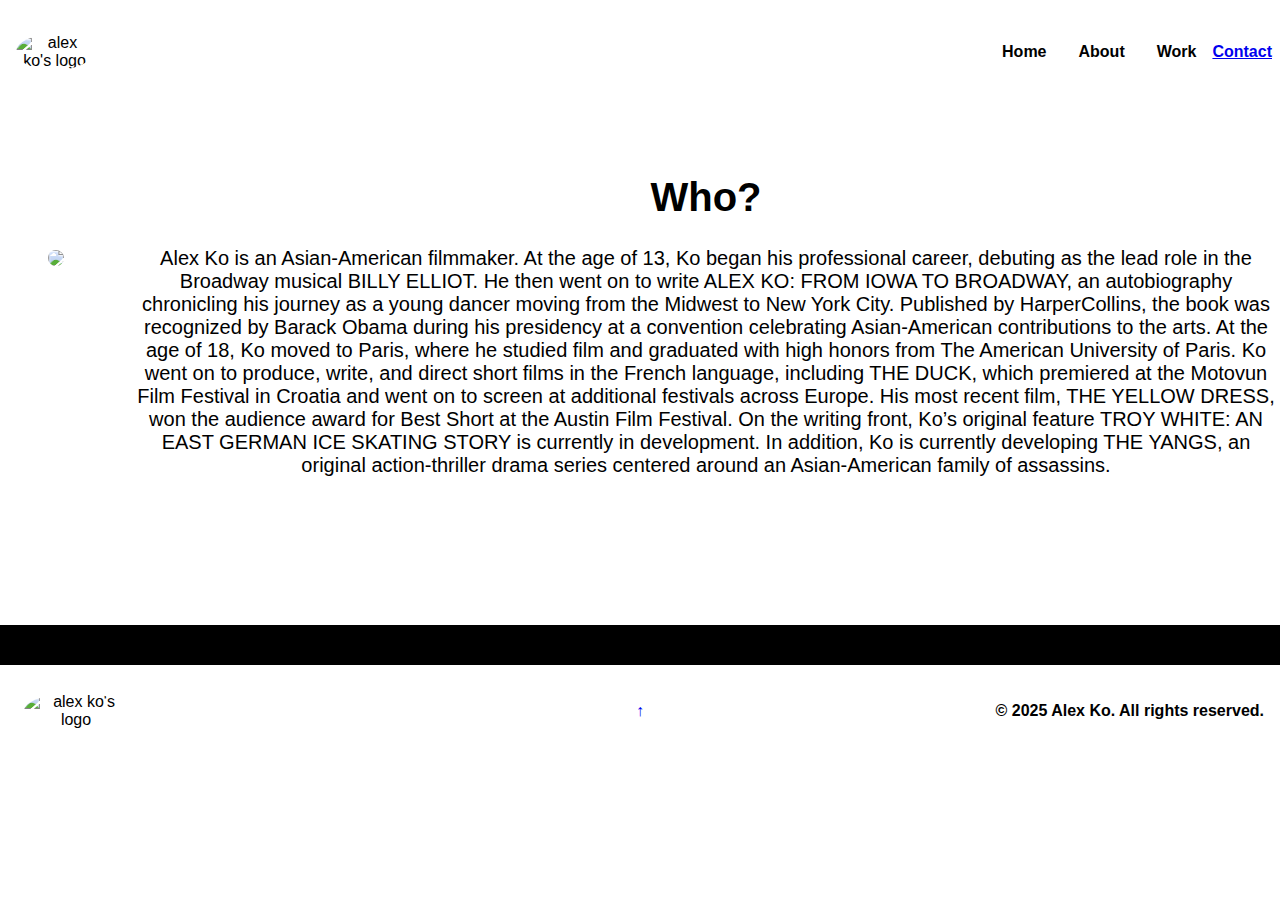
==== About.html @ 4a70f71e "Add files via upload" ====
<!DOCTYPE html>
<html>
    <head>
        <meta charset="UTF-8">
        <meta name="viewport" content="width=device-width, initial=1.0">
        <meta name="description" content="Alex Ko">
        <meta name="keywords" content="filmmaker, screenwriter, dancer, actor, author">
        <meta name="author" content="Ko web design">
        <title>Alex Ko website</title>
        <link rel="stylesheet" type="text/css" href="styles.css">
        <!-- google fonts -->
        <link rel="preconnect" href="https://fonts.googleapis.com">
        <link rel="preconnect" href="https://fonts.gstatic.com" crossorigin>
        <link href="https://fonts.googleapis.com/css2?family=Courier+Prime&display=swap" rel="stylesheet">
        <!-- stylesheet -->
        <link href="styles/styles.css" rel="stylesheet">
        <!-- font awesome cdn -->
        <link rel="stylesheet" href="https://cdnjs.cloudflare.com/ajax/libs/font-awesome/6.5.1/css/all.min.css" integrity="sha512-DTOQO9RWCH3ppGqcWaEA1BIZOC6xxalwEsw9c2QQeAIftl+Vegovlnee1c9QX4TctnWMn13TZye+giMm8e2LwA==" crossorigin="anonymous" referrerpolicy="no-referrer" />
        <script src="scripts/scripts.js" defer></script>
</head>




<header>
    <nav class="nav full-nav">
        <div>
           <img src="images/ALEX KO.png" alt="alex ko's logo" style="width: 60%;">
        </div>
        <div>
            <a href="home.html">Home</a>
            <a href="About.html">About</a>
            <a href="Work.html">Work</a>
            <a href="Contact.html">Contact</a>
        </div>
    </nav>

<body>

       <!----------about------------->

    <!DOCTYPE html>
<html>
  <head>
    <title>About me</title>
  </head>
  <style>
  .container {
    display: flex;
    align-items: center;
    justify-content: center;
  }
  
  img {
    padding: 3rem;
    border-radius: 70%;
    max-width: 50%%;
    max-height:50%;
    float: left;
  }
  
  .text {
    font-size: 20px;
    padding-left: 20px;
    padding-top: 10%;
    float: left;
  }
  </style>
  <body>
    <div class="container">
      <div class="image">
        <img src="images/AlexKoSolo.avif">
      </div>
      <div class="text">
        <h1>Who?</h1>
        <p>Alex Ko is an Asian-American filmmaker. At the age of 13, Ko 
            began his professional career, debuting as the lead role in the Broadway musical BILLY ELLIOT. 
            He then went on to write ALEX KO: FROM IOWA TO BROADWAY, an autobiography chronicling his 
            journey as a young dancer moving from the Midwest to New York City. Published by HarperCollins, the 
            book was recognized by Barack Obama during his presidency at a convention celebrating Asian-American 
            contributions to the arts. At the age of 18, Ko moved to Paris, where he studied film and graduated with 
            high honors from The American University of Paris. Ko went on to produce, write, and direct short films in the French 
            language, including THE DUCK, which premiered at the Motovun Film Festival in Croatia and went on to screen at additional festivals across 
            Europe. His most recent film, THE YELLOW DRESS, won the audience award for Best Short at the Austin Film 
            Festival. On the writing front, Ko’s original feature TROY WHITE: AN EAST GERMAN ICE SKATING STORY is currently in development. 
            In addition, Ko is currently developing THE YANGS, an original action-thriller drama series centered around an Asian-American family of assassins.</p>
      </div>
    </div>
  </body>
</html>
   
<main>



        </div>
    </div>
    <div class="black-spacer"></div>
     

        </main>

      <!-- footer -->
      <footer>
        <div>
            <img src="images/ALEX KO.png" alt="alex ko's logo" style="width: 25%;" loading:"lazy">
        </div>
        <div>
            <a href="About.html" class="hero-btn">↑</a>
        </div>
        <div>
            <h4>© 2025 Alex Ko. All rights reserved.</h4>
        </div>


    </body>

 </footer>
---- styles.css ----
* {
    font-family: 'Franklin Gothic Medium', 'Arial Narrow', Arial, sans-serif;
}

body {
    background-color: #fff;
    margin: 0;
    box-sizing: border-box;
}

header {
    position: relative;
    z-index: 1;
    height: 2rem;
}

header {
    text-align: center;
    padding: 20px 0;
}

.header img {
    float: left;
    width: 100px;
    height: 100px;
    background: #fff;
  }
  
  .header h1 {
    position: relati;
    top: 18px;
    left: 10px;
  }

.nav {
    background-color: #fff;
    color: #000;
    display: flex;
    justify-content: space-between;
    align-items: center;
    padding: .5rem;
    position: fixed;
    width: 100%;
    height: 3rem;
    box-shadow: 0 4px 6px rgba(0,0,0 0,2);
}

.nav div:nth-child(2) {
    display: flex;
    align-items: center;
    padding-right: 1rem;
    font-weight: bolder;
}

.nav div:nth-child(2) a:nth-child(-n+3) {
    color:#000;
    text-decoration: none;
    padding: 0 1rem;
}

.nav div:nth-child(1) img {
    padding: 0 .5rem;
}

.order-nav {
    align-self: center;
    margin: 0 .5rem;
    padding: .5rem 2rem;
    background-color: #000'
    color: #fff;
    border: none;
    border-radius: 1.5rem;
    font-size: 1rem;
    text-decoration: none;
}

@media (min-width: 800px) {
    .mobile-nav {
        display: none;
    }
}

@media (max-width: 800px) {
    .full-nav {
        display: none;
    }

    .mobile-nav {
        padding: 0;
    }

    .fa-bars {
        padding: .5rem;
    }
}

/* overplay */
/* mobile overlay nav*/

#overlay {
    display: none;
    position: fixed;
    width: 100%;
    height: 100%;
    background-color: rgba(0,0,0,0.7);
    z-index: 2;
}

.overlay-text {
    position: absolute;
    top: 50%;
    left: 50%;
    transform: translate(-50%, -50%);
    text-align: center;
}

.overlay-text a {
    display: block;
    color: #fff;
    font-weight: 600;
    text-decoration: none; 
    font-size: 1.5rem;
    padding: .5rem 2rem;
    transition: all 200ms ease-in-out;
}

.fa-times {
    font-size: 4rem;
    color: #fff;
    padding: 1rem;
    transition: all 200ms ease-in-out;
}

.fa-times:hover {
    animation: rotateAnimation 200ms ease-in-out;
}

/*animation */
@keyframes rotateAnimation {
    0% {
        transform: rotate(0deg);
    }

    100% {
        transform: rotate(90deg);
    }
}

/* About Section */
#about {
    padding: 80px 0;
    color: #000;
}

.row {
    display: flex;
    justify-content: space-between;
    flex-wrap: wrap;
}

.about-col-1 {
    flex-basis: 35%;
}

.about-col-1 img {
    padding: 0; 
    width: 70%; 
    max-height: 300px; 
    height: auto; 
    border-radius: 50%; 
}

.about-col-2 {
    flex-basis: 50%;
}

.sub-title {
    font-size: 60px;
    font-weight: 600;
    color: #000;
}

/* Projects Section */
.projects-grid {
    display: grid;
    grid-template-columns: repeat(auto-fit, minmax(300px, 1fr));
    gap: 20px;
    margin-top: 50px;
}

.project {
    position: relative;
    border-radius: 10px;
    overflow: hidden;
    height: 400px;
    transition: transform 0.3s ease-in-out;
}

.project img {
    width: 100%;  
    height: 100%; 
    object-fit: cover; 
    display: block;
    transition: transform 0.3s ease;
}

.project:hover img {
    transform: scale(1.1);
}

.project-info {
    position: absolute;
    bottom: 0;
    left: 0;
    width: 100%;
    background: rgba(0, 0, 0, 0.7);
    color: #fff;
    padding: 15px;
    text-align: center;
    transform: translateY(100%);
    transition: transform 0.3s ease-in-out;
}

.project:hover .project-info {
    transform: translateY(0);
}

.view-btn {
    display: inline-block;
    margin-top: 10px;
    padding: 10px 20px;
    background-color: #8c0717;
    color: white;
    text-decoration: none;
    border-radius: 5px;
    transition: background 0.3s ease-in-out;
}

.view-btn:hover {
    background-color: #8c0717;
}

/* Button */
.btn {
    display: inline-block;
    margin-top: 10px;
    padding: 8px 16px;
    background: #8c0717;
    color: #fff;
    text-decoration: none;
    border-radius: 5px;
    font-size: 14px;
    transition: background 0.3s;
}

.btn:hover {
    background: #8c0717;
}

/* Responsive */
@media (max-width: 768px) {
    .projects-grid {
        grid-template-columns: 1fr;
    }

    .project-info {
        position: relative;
        transform: translateY(0);
    }

    .project:hover img {
        transform: none;
    }
}


/* portfolio */ 

#portfolio{
    padding: 50px 0;
}

.portfolio-list {
    display: grid;
    grid-template-columns: repeat(auto-fit, minmax(250px, 1fr));
    grid-gap: 40px;
    margin-top: 50px;
}

.work {
    border-radius: 10px;
    position: relative;
    overflow: hidden;
}

.work img{
    width: 50%;
    border-radius: 20px;
    display: block;
}

.layer h3 {
    font-weight: 500;
    margin-bottom: 20px;
}

.layer a{
    margin-top: 20px;
    color: #8c0717;
    text-decoration: none;
    font-size: 18px;
    line-height: 60px;
    background: #fff;
    width: 60px;
    height: 60px;
    border-radius: 50%;
    text-align: center;
}

/*hero style image */
.hero-container {
    font-family: 'Courier New', Courier, monospace;
    position: center;
    color: #fff;
}

.hero-image {
    height: auto;
    width: 100%;
    display: block;
}

.hero-text {
    position: absolute; 
    top: 40%;
    left: 20vw;
    transform: translate(-50%, -50%);
    text-align: center;
}

.hero-container-about {

}

@media (max-width 768px) {
    .hero-text {
        left: 30vw;
    }
}

.hero-btn {
    margin: 0;
    padding: .5rem 2rem;
    background-color: #8c0717'
    color: #fff;
    border: none;
    border-radius: 1.5rem;
    font-size: 1rem;
    text-decoration: none;
}

.hero-text h1 {
    font-size: 3rem;
    margin: 1rem 0;
    text-align: center;
    height: min-content;
}

/* red spacer */ 
.black-spacer {
    width:100%;
    height: 2.5rem;
    background-color: #000;
}

main {
    padding-top: 8rem;
}

/* Professions Elements */

.professions-grid {
    display: grid;
    grid-template-columns: repeat(auto-fit, minmax(250px, 1fr)); 
    grid-gap: 2rem;
    padding: 0 2rem; 
    max-width: 1200px;
    margin: 0 auto; 
}

.professions-child {
    display: flex;
    flex-direction: column;
    align-items: center;
    color: #000;
    background-color: #fff;
    border-radius: 0.5rem;
    padding: 2rem; 
    text-align: center;
    height: 100%; 
}

.professions-child h4 {
    font-size: 1.5rem;
    margin-bottom: 1rem; 
}

.professions-child img {
    max-width: 80%;
    height: auto;
    margin-bottom: 1.5rem; 
}

.more-info {
    font-size: 1rem;
    width: auto;
    color: #fff;
    background-color: #81101f;
    border-radius: 1.5rem;
    border: none;
    padding: 0.75rem 1.5rem; /* Adjusted padding */
    cursor: pointer;
    transition: background-color 0.3s ease; /* Add a transition for hover effect */
}

.more-info:hover {
    background-color: #81101f; /* Darker red on hover */
}

@media (max-width: 768px) {
    .professions-grid {
        grid-template-columns: repeat(1, 1fr);
        grid-gap: 1.5rem; /* Adjust gap on mobile */
        padding: 0 1rem; /* Adjust padding on mobile */
    }

    .professions-child {
        width: 90%;
        margin: 1.5rem auto; /* Adjust margin on mobile */
        padding: 1.5rem; /* Adjust padding on mobile */
    }
}

/* footer */
footer {
    background-color: #fff;
    display: grid;
    grid-template-columns: repeat(3, 1fr);
    align-items: center;
    padding: 1rem;
    color: #000;
}

footer div:nth-child(2) {
    text-align: center;
}

footer div:nth-child(2) div:nth-child(1) {
    display: flex;
    justify-content: center;
}

footer div:nth-child(2) div:nth-child(1) a {
   text-decoration: none;
   color: #000;
}

footer div:nth-child(3) {
    text-align: right; 
}

footer div:nth-child(1) img, footer div:nth-child(3) img {
    padding: .5rem;
}
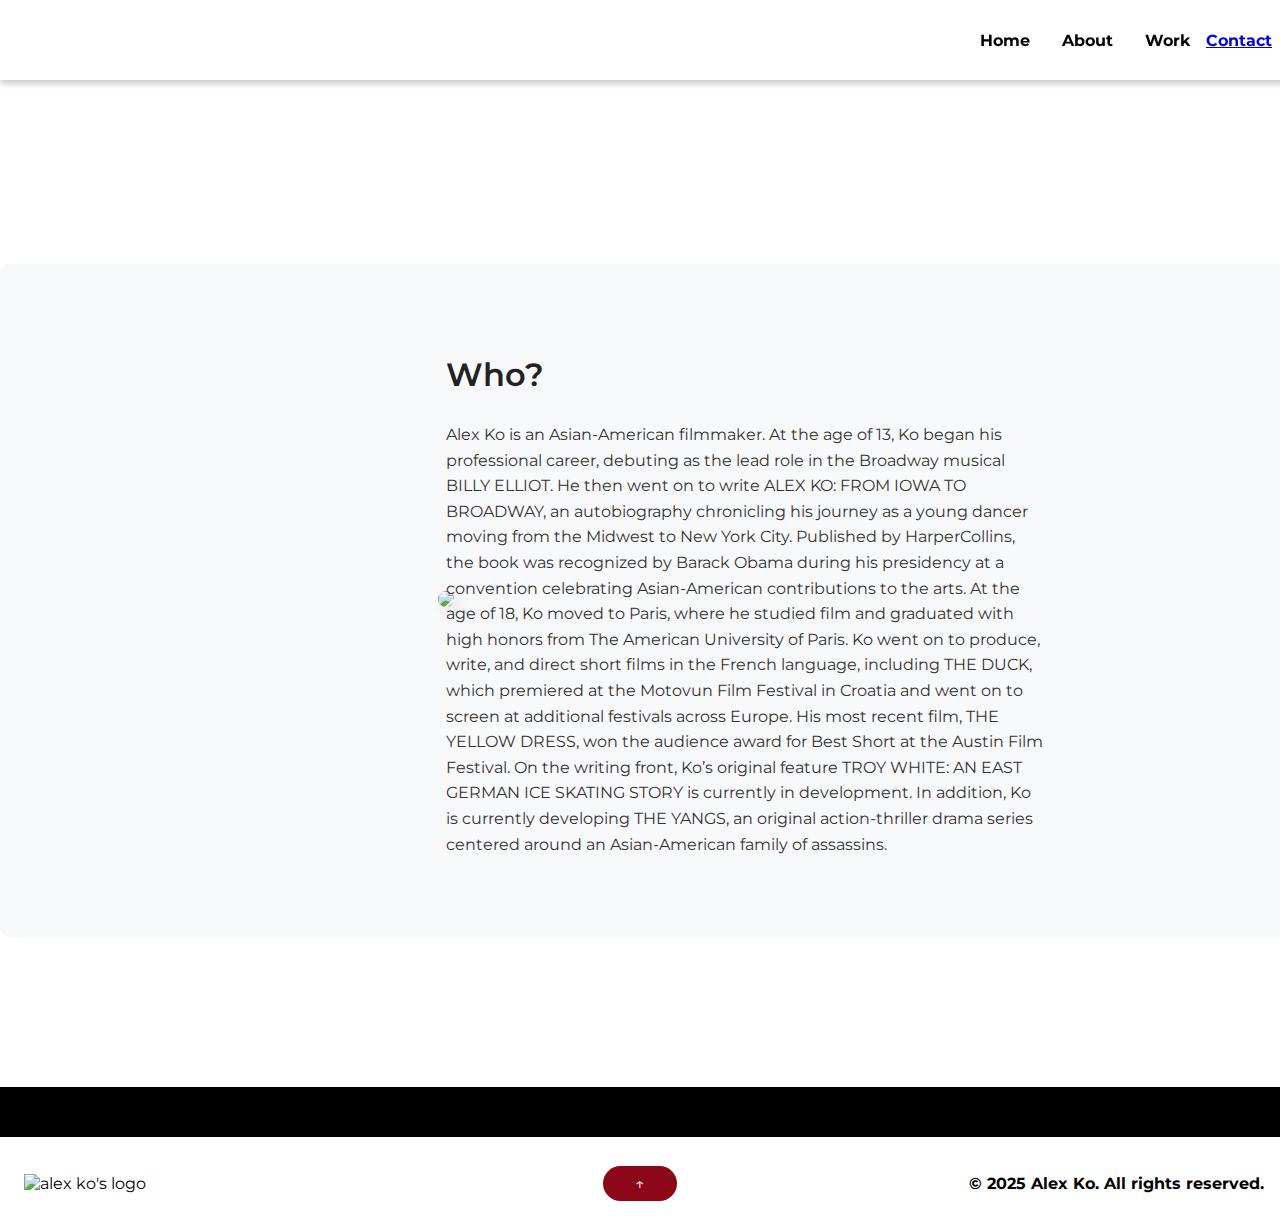
==== commit 76dce550: "Add files via upload" ====
--- a/About.html
+++ b/About.html
@@ -1,5 +1,4 @@
 <!DOCTYPE html>
-<html>
     <head>
         <meta charset="UTF-8">
         <meta name="viewport" content="width=device-width, initial=1.0">
@@ -9,11 +8,10 @@
         <title>Alex Ko website</title>
         <link rel="stylesheet" type="text/css" href="styles.css">
         <!-- google fonts -->
+        <link href="https://fonts.googleapis.com/css2?family=Montserrat:wght@300;400;600&display=swap" rel="stylesheet">
         <link rel="preconnect" href="https://fonts.googleapis.com">
         <link rel="preconnect" href="https://fonts.gstatic.com" crossorigin>
         <link href="https://fonts.googleapis.com/css2?family=Courier+Prime&display=swap" rel="stylesheet">
-        <!-- stylesheet -->
-        <link href="styles/styles.css" rel="stylesheet">
         <!-- font awesome cdn -->
         <link rel="stylesheet" href="https://cdnjs.cloudflare.com/ajax/libs/font-awesome/6.5.1/css/all.min.css" integrity="sha512-DTOQO9RWCH3ppGqcWaEA1BIZOC6xxalwEsw9c2QQeAIftl+Vegovlnee1c9QX4TctnWMn13TZye+giMm8e2LwA==" crossorigin="anonymous" referrerpolicy="no-referrer" />
         <script src="scripts/scripts.js" defer></script>
@@ -24,48 +22,103 @@
 
 <header>
     <nav class="nav full-nav">
+      <div class="header">
         <div>
-           <img src="images/ALEX KO.png" alt="alex ko's logo" style="width: 60%;">
-        </div>
+          <img src="images/ALEX KO.png" alt="alex ko's logo" style="width: 60%;">
+       </div>
+      </div>
         <div>
-            <a href="home.html">Home</a>
+            <a href="index.html">Home</a>
             <a href="About.html">About</a>
             <a href="Work.html">Work</a>
             <a href="Contact.html">Contact</a>
         </div>
     </nav>
+    <nav class="nav mobile-nav">
+      <div>
+          <img src="images/ALEX KO.png" alt="alex ko's logo" style="width: 25%;">
+      </div>
 
+      <div class="dropdown-menu" id="dropdownMenu">
+          <ul>
+              <li><a href="index.html">Home</a></li>
+              <li><a href="About.html">About</a></li>
+              <li><a href="Work.html">Work</a></li>
+              <li><a href="Contact.html">Contact</a></li>
+          </ul>
+      </div>
+</header>
+
+    <main>
 <body>
 
        <!----------about------------->
 
-    <!DOCTYPE html>
-<html>
-  <head>
-    <title>About me</title>
-  </head>
-  <style>
+  
+ <style>
   .container {
     display: flex;
     align-items: center;
     justify-content: center;
-  }
-  
-  img {
-    padding: 3rem;
-    border-radius: 70%;
+    gap: 2rem;
+    padding: 4rem 8%;
+    flex-wrap: wrap;
+    background: #f8f9fa; 
+    border-radius: 10px;
+    width: 100vw;
+}
+
+.image img {
+    width: 280px;
+    height: auto;
+    border-radius: 12px;
+    box-shadow: 4px 4px 15px rgba(0, 0, 0, 0.1);
+}
+
+.text {
+    max-width: 600px;
+    font-size: 16px;
+    line-height: 1.6;
+    color: #333;
+}
+
+.text h1 {
+    font-size: 32px;
+    font-weight: 600;
+    color: #222;
+}
+
+
+@media (max-width: 768px) {
+    .container {
+        flex-direction: column;
+        text-align: center;
+    }
+    
+    .text {
+        padding: 0 20px;
+    }
+}
+
+.header img {
+    background-color: transparent;
+    position: relative;
+    padding: 2rem;
+    padding-top: 200px;
     max-width: 50%%;
     max-height:50%;
     float: left;
   }
-  
-  .text {
-    font-size: 20px;
-    padding-left: 20px;
-    padding-top: 10%;
-    float: left;
-  }
-  </style>
+
+
+  .black-spacer {
+        height: 50px;
+        background-color: black;
+        margin-top: 150px;
+        width: 100vw;
+    }
+
+ </style>
   <body>
     <div class="container">
       <div class="image">
@@ -88,8 +141,6 @@
     </div>
   </body>
 </html>
-   
-<main>
 
 
 
@@ -98,21 +149,17 @@
     <div class="black-spacer"></div>
      
 
-        </main>
-
-      <!-- footer -->
-      <footer>
-        <div>
-            <img src="images/ALEX KO.png" alt="alex ko's logo" style="width: 25%;" loading:"lazy">
-        </div>
-        <div>
-            <a href="About.html" class="hero-btn">↑</a>
-        </div>
-        <div>
-            <h4>© 2025 Alex Ko. All rights reserved.</h4>
-        </div>
-
-
+  </main>
     </body>
-
+  <!-- footer -->
+  <footer>
+    <div>
+        <img src="images/ALEX KO.png" alt="alex ko's logo" style="width: 25%;" loading="lazy">
+    </div>
+    <div>
+        <a href="About.html" class="hero-btn">↑</a>
+    </div>
+    <div>
+        <h4>© 2025 Alex Ko. All rights reserved.</h4>
+    </div>
  </footer>
--- a/styles.css
+++ b/styles.css
@@ -1,36 +1,42 @@
 * {
-    font-family: 'Franklin Gothic Medium', 'Arial Narrow', Arial, sans-serif;
-}
+    font-family: 'Montserrat', sans-serif;
+}
+
 
 body {
     background-color: #fff;
+    padding-top: 5rem;
     margin: 0;
+    padding: 0;
     box-sizing: border-box;
 }
 
+body {
+    min-height: 200vh;
+}
+
 header {
-    position: relative;
-    z-index: 1;
-    height: 2rem;
-}
-
-header {
-    text-align: center;
-    padding: 20px 0;
+    position: relative fixed;
+    top: 0;
+    left: -100px;
+    width: 100%;
+    height: 5rem;  
+    background-color: #fff;
+    z-index: 1000; 
+    text-align: center;
+    padding: 20px;
+    padding-right: 100px;
 }
 
 .header img {
     float: left;
+    clear: both;
     width: 100px;
-    height: 100px;
+    height: 200px;
     background: #fff;
   }
   
-  .header h1 {
-    position: relati;
-    top: 18px;
-    left: 10px;
-  }
+
 
 .nav {
     background-color: #fff;
@@ -38,11 +44,14 @@
     display: flex;
     justify-content: space-between;
     align-items: center;
-    padding: .5rem;
+    padding: 0.5rem;
     position: fixed;
     width: 100%;
-    height: 3rem;
-    box-shadow: 0 4px 6px rgba(0,0,0 0,2);
+    height: 4rem;  
+    top: 0;
+    left: 0;
+    z-index: 1000;  
+    box-shadow: 0 4px 6px rgba(0,0,0,0.2); 
 }
 
 .nav div:nth-child(2) {
@@ -66,7 +75,7 @@
     align-self: center;
     margin: 0 .5rem;
     padding: .5rem 2rem;
-    background-color: #000'
+    background-color: #000;
     color: #fff;
     border: none;
     border-radius: 1.5rem;
@@ -172,6 +181,13 @@
 
 .about-col-2 {
     flex-basis: 50%;
+    margin-left: -50px;
+    padding-right: 20px;
+}
+
+.text {
+    padding-left: 20px; 
+    margin-left: -60px; 
 }
 
 .sub-title {
@@ -184,24 +200,27 @@
 .projects-grid {
     display: grid;
     grid-template-columns: repeat(auto-fit, minmax(300px, 1fr));
-    gap: 20px;
+    gap: 30px;
     margin-top: 50px;
+    padding-left: 0;
+    padding-right: 0;
+    width: 100vw;  
+    box-sizing: border-box;  
 }
 
 .project {
     position: relative;
     border-radius: 10px;
     overflow: hidden;
-    height: 400px;
+    height: 300px;
+    width: 100%;
     transition: transform 0.3s ease-in-out;
 }
 
 .project img {
-    width: 100%;  
-    height: 100%; 
-    object-fit: cover; 
-    display: block;
-    transition: transform 0.3s ease;
+    width: 100%;
+    height: auto; 
+    object-fit: cover;
 }
 
 .project:hover img {
@@ -272,6 +291,16 @@
         transform: none;
     }
 }
+
+.black-spacer {
+    width: 100vw;
+    height: 50px; 
+    background-color: black;
+    margin-top: 150px; 
+    margin-left: 0;
+    margin-right: 0;
+}
+/*header*/
 
 
 /* portfolio */ 
@@ -342,7 +371,7 @@
 
 }
 
-@media (max-width 768px) {
+@media (max-width: 768px) {
     .hero-text {
         left: 30vw;
     }
@@ -351,7 +380,7 @@
 .hero-btn {
     margin: 0;
     padding: .5rem 2rem;
-    background-color: #8c0717'
+    background-color: #8c0717;
     color: #fff;
     border: none;
     border-radius: 1.5rem;
@@ -366,16 +395,26 @@
     height: min-content;
 }
 
-/* red spacer */ 
-.black-spacer {
-    width:100%;
-    height: 2.5rem;
-    background-color: #000;
-}
+/* black spacer */ 
+
+    .black-spacer {
+        height: 50px;
+        background-color: black;
+        margin-top: 150px;
+        width: 100vw; 
+    }
 
 main {
-    padding-top: 8rem;
-}
+    padding-top: 9rem;
+    min-height: auto;
+}
+
+html, body {
+    height: auto !important;
+    min-height: 100vh !important;
+    overflow-y: auto !important;
+}
+
 
 /* Professions Elements */
 
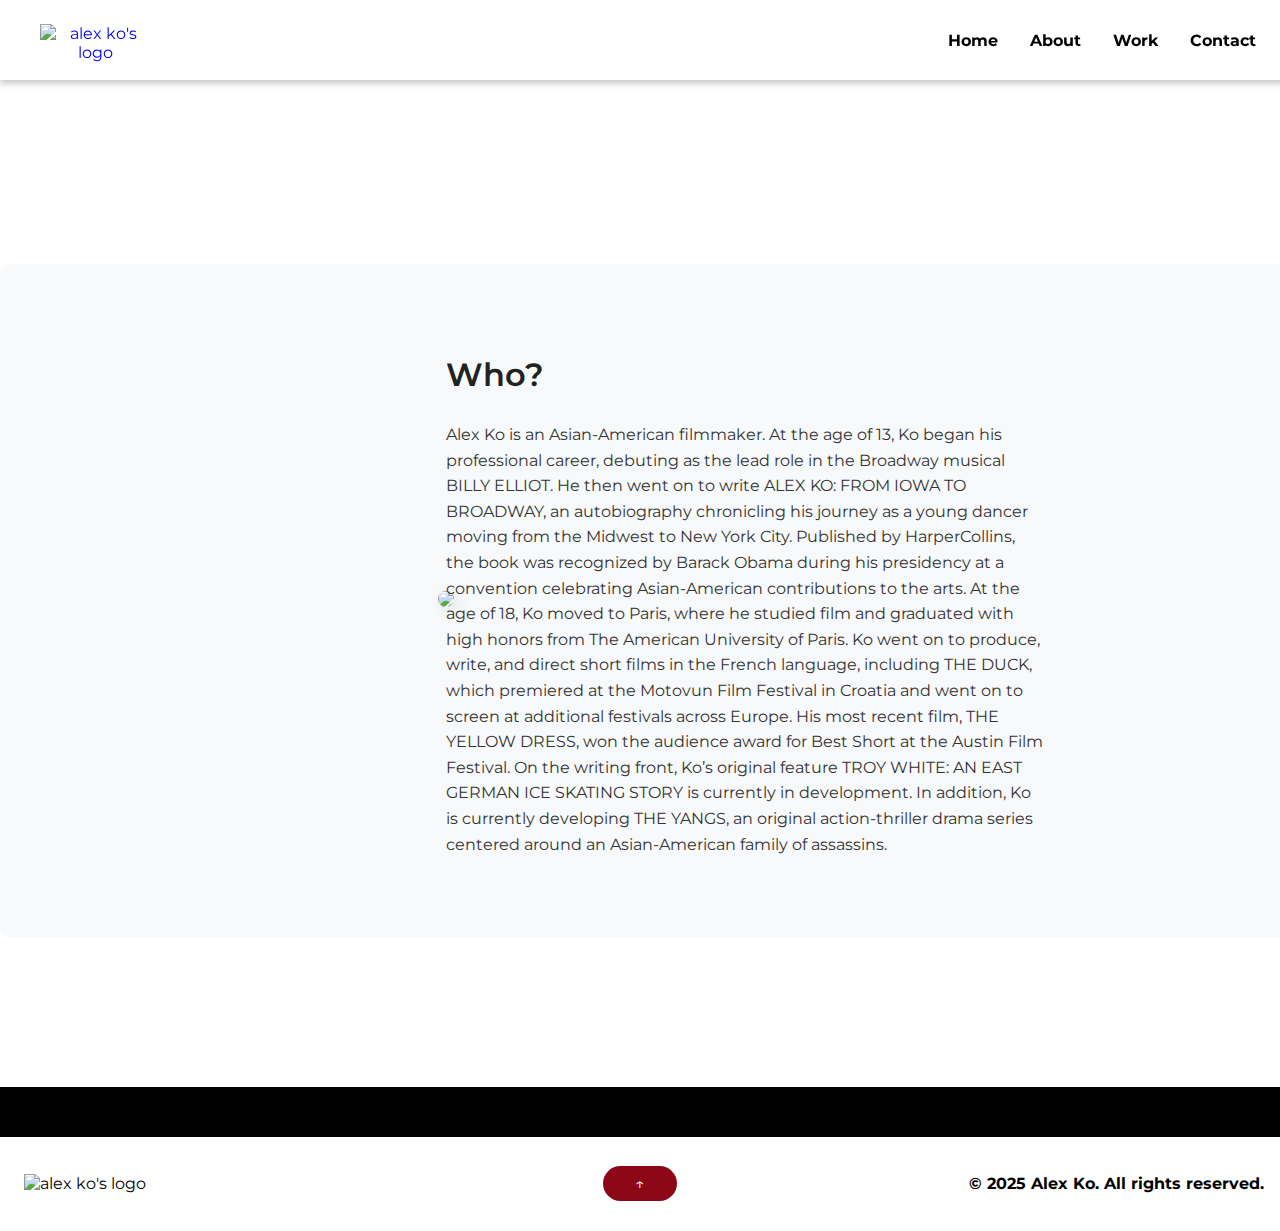
==== commit 0d15c2e7: "Add files via upload" ====
--- a/About.html
+++ b/About.html
@@ -24,7 +24,9 @@
     <nav class="nav full-nav">
       <div class="header">
         <div>
-          <img src="images/ALEX KO.png" alt="alex ko's logo" style="width: 60%;">
+          <a href="index.html">
+            <img src="images/ALEX KO.png" alt="alex ko's logo" style="width: 60%;">
+        </a>
        </div>
       </div>
         <div>
--- a/styles.css
+++ b/styles.css
@@ -61,10 +61,15 @@
     font-weight: bolder;
 }
 
-.nav div:nth-child(2) a:nth-child(-n+3) {
-    color:#000;
-    text-decoration: none;
+.nav div:nth-child(2) a {
+    color: #000; 
+    text-decoration: none; 
     padding: 0 1rem;
+}
+
+.nav div:nth-child(2) a:hover {
+    color: #81101f; 
+}
 }
 
 .nav div:nth-child(1) img {
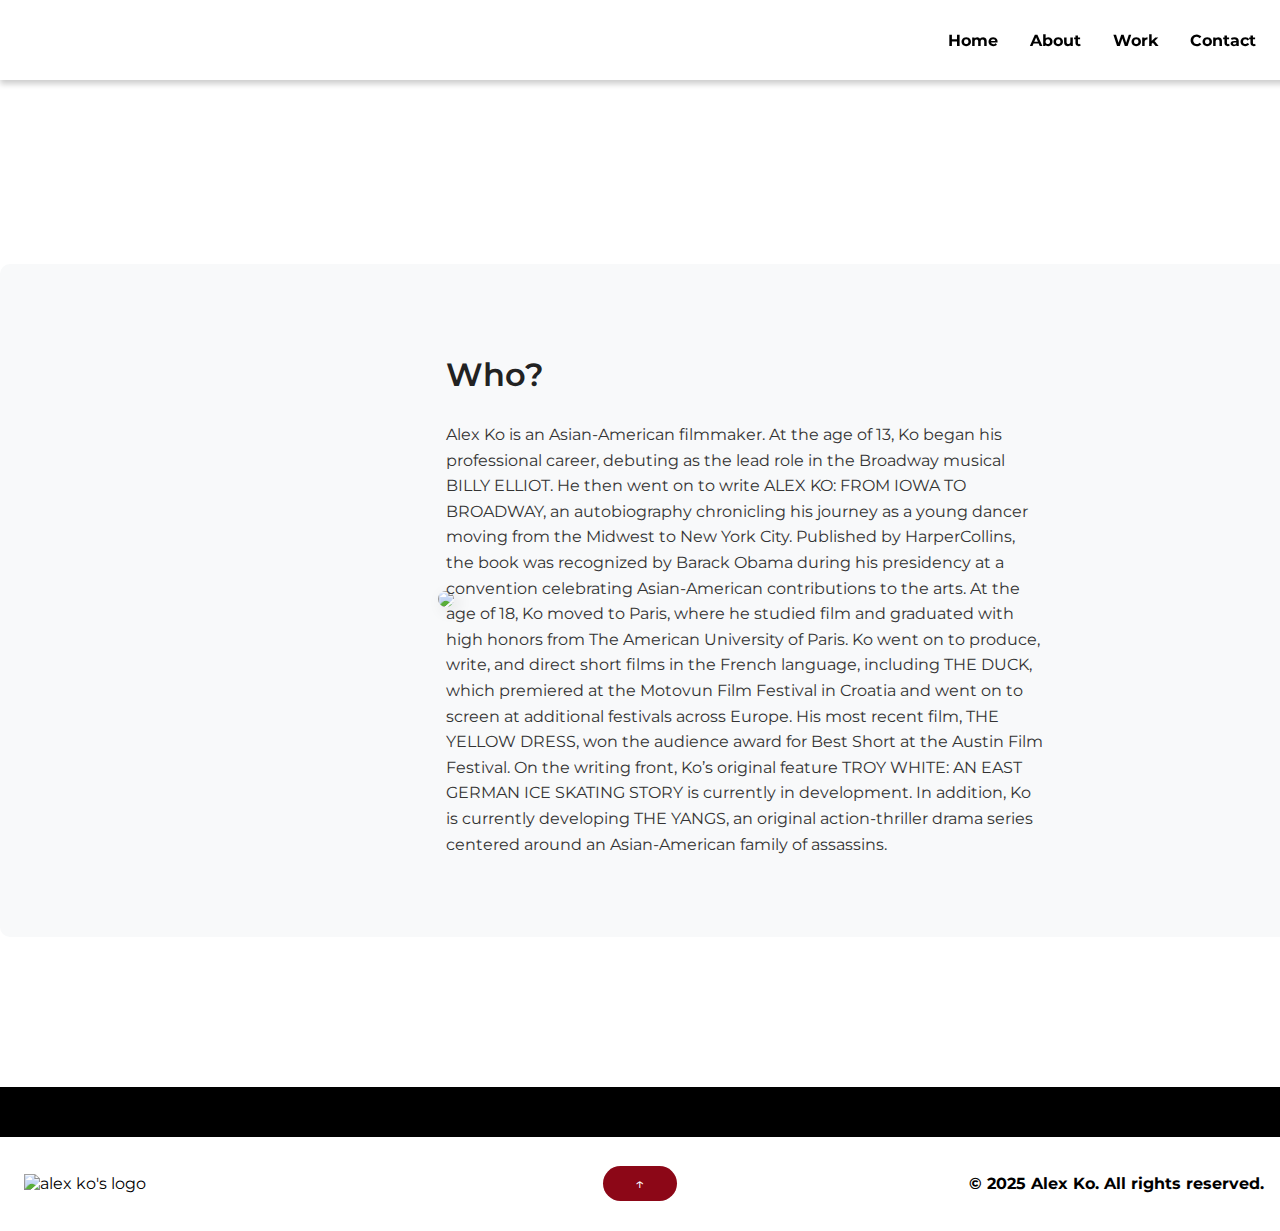
==== commit 5f794f49: "Add files via upload" ====
--- a/About.html
+++ b/About.html
@@ -106,7 +106,6 @@
     background-color: transparent;
     position: relative;
     padding: 2rem;
-    padding-top: 200px;
     max-width: 50%%;
     max-height:50%;
     float: left;
@@ -159,7 +158,7 @@
         <img src="images/ALEX KO.png" alt="alex ko's logo" style="width: 25%;" loading="lazy">
     </div>
     <div>
-        <a href="About.html" class="hero-btn">↑</a>
+        <a href="index.html" class="hero-btn">↑</a>
     </div>
     <div>
         <h4>© 2025 Alex Ko. All rights reserved.</h4>
--- a/styles.css
+++ b/styles.css
@@ -2,6 +2,9 @@
     font-family: 'Montserrat', sans-serif;
 }
 
+body {
+    overflow-x: hidden;
+}
 
 body {
     background-color: #fff;
